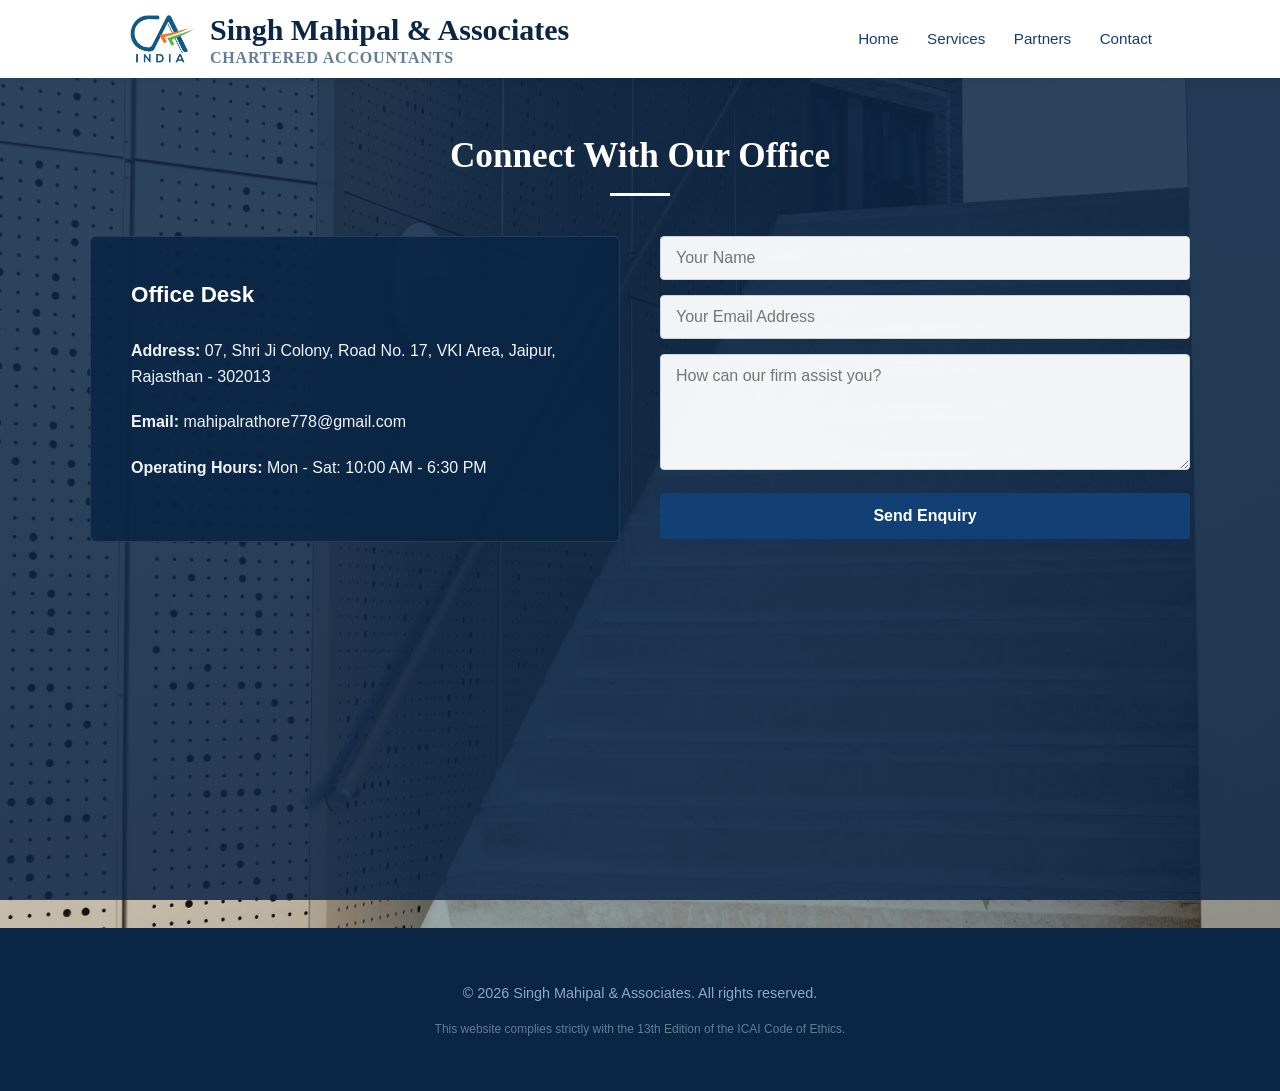
==== contact.html @ 25e39e17 "Initial live built launch" ====
<!DOCTYPE html>
<html lang="en">
<head>
    <meta charset="UTF-8">
    <meta name="viewport" content="width=device-width, initial-scale=1.0">
    <title>Contact Us | Singh Mahipal & Associates</title>
    <link rel="stylesheet" href="style.css">
</head>
<body>

    <header>
        <div class="logo-container">
            <img src="logo.jpg" alt="Firm Logo" class="firm-logo">
            <div class="brand-text">
                <h1 class="firm-name">Singh Mahipal & Associates</h1>
                <span class="firm-subtitle">Chartered Accountants</span>
            </div>
        </div>
        <nav>
            <a href="index.html">Home</a>
            <a href="services.html">Services</a>
            <a href="partners.html">Partners</a>
            <a href="contact.html">Contact</a>
        </nav>
    </header>

    <main class="content-section transparent-scroller" style="min-height: 80vh; padding-top: 50px;">
        <div class="container">
            <h2 class="section-title white-text">Connect With Our Office</h2>
            <div class="contact-wrapper" style="margin-top: 30px;">
                <div class="contact-info">
                    <h3>Office Desk</h3>
                    <p><strong>Address:</strong> 07, Shri Ji Colony, Road No. 17, VKI Area, Jaipur, Rajasthan - 302013</p>
                    <p><strong>Email:</strong> mahipalrathore778@gmail.com</p>
                    <p><strong>Operating Hours:</strong> Mon - Sat: 10:00 AM - 6:30 PM</p>
                </div>
                <form class="contact-form" onsubmit="event.preventDefault();">
                    <div class="form-group">
                        <input type="text" placeholder="Your Name" required>
                    </div>
                    <div class="form-group">
                        <input type="email" placeholder="Your Email Address" required>
                    </div>
                    <div class="form-group">
                        <textarea placeholder="How can our firm assist you?" rows="5" required></textarea>
                    </div>
                    <button type="submit" class="submit-btn">Send Enquiry</button>
                </form>
            </div>
        </div>
    </main>

    <footer>
        <p>&copy; 2026 Singh Mahipal & Associates. All rights reserved.</p>
        <p class="compliance">This website complies strictly with the 13th Edition of the ICAI Code of Ethics.</p>
    </footer>

</body>
</html>
---- style.css ----
/* Core Structural Resets */
body {
    font-family: 'Segoe UI', Tahoma, Geneva, Verdana, sans-serif;
    margin: 0;
    padding: 0;
    color: #333;
    line-height: 1.6;
}

/* Navigation Bar Styling */
/* Navigation Bar Styling */
/* Navigation Bar Framework */
header {
    background-color: #ffffff; /* White background */
    display: flex;
    justify-content: space-between;
    align-items: center;
    padding: 12px 10%;
    position: sticky;
    top: 0;
    z-index: 100;
    box-shadow: 0 2px 10px rgba(0, 0, 0, 0.06); /* Subtle shadow to separate header from page body */
}

/* Align Logo & Typography Side-by-Side */
.logo-container {
    display: flex;
    align-items: center;
    gap: 14px;
}

/* Adjusts the logo height naturally next to stacked text lines */
.firm-logo {
    height: 48px; 
    width: auto;
    object-fit: contain;
}

/* Vertical Stack layout for Text Group */
.brand-text {
    display: flex;
    flex-direction: column;
    justify-content: center;
}

/* Core Title Settings */
.firm-name {
    font-family: 'Times New Roman', Times, serif; /* Times New Roman */
    font-size: 30px; /* Font size 30 */
    font-weight: 700;
    color: #0B2545; /* Corporate navy color for sharp legibility on white */
    margin: 0;
    padding: 0;
    line-height: 1.2;
}

/* Subtitle Stacked Directly Below Title */
.firm-subtitle {
    font-family: 'Times New Roman', Times, serif; /* Times New Roman */
    font-size: 16px;
    font-weight: 600;
    color: #647C94; /* Professional gray-blue subtitle color */
    text-transform: uppercase;
    letter-spacing: 0.8px;
    margin-top: 2px;
    line-height: 1;
}

/* Nav Link Color Correction for White Background */
header nav a {
    color: #134074; /* Dark blue links for excellent contrast on white */
    text-decoration: none;
    margin-left: 24px;
    font-weight: 500;
    font-size: 0.95rem;
    transition: color 0.2s ease;
}

header nav a:hover {
    color: #0B2545; /* Darkens navigation link slightly on hover */
}


/* Minimalist Hero Section */
/* Full Screen Hero Section Parent Container */
.hero {
    position: relative;
    width: 100%;
    height: 100vh; /* Takes up 100% of the active desktop screen height */
    display: flex;
    justify-content: center;
    align-items: center;
    overflow: hidden; /* Ensures sliding pictures don't create horizontal page scrolling */
}

/* Base Configuration for Sliding Background Layers */
.slider-background {
    position: absolute;
    top: 0;
    left: 0;
    width: 100%;
    height: 100%;
    z-index: 1;
}

/* Configuration for each sliding sheet */
.slide {
    position: absolute;
    top: 0;
    left: 0;
    width: 100%;
    height: 100%;
    background-size: cover; /* Background size covers the entire desktop screen */
    background-position: center;
    background-repeat: no-repeat;
    opacity: 0; /* Hidden by default; controlled via keyframe opacity */
    
    /* Animation: slideLeftToRight lasts 24 seconds total, loops infinitely */
    animation: slideLeftToRight 24s infinite ease-in-out; 
}

/* Image assignments with high contrast professional overlays */
.bg-slide-1 {
    background-image: linear-gradient(rgba(11, 37, 69, 0.75), rgba(11, 37, 69, 0.75)), url('bg1.jpg');
    animation-delay: 0s;
}

.bg-slide-2 {
    background-image: linear-gradient(rgba(11, 37, 69, 0.75), rgba(11, 37, 69, 0.75)), url('bg2.jpg');
    animation-delay: 8s; /* Appears second */
}

.bg-slide-3 {
    background-image: linear-gradient(rgba(11, 37, 69, 0.75), rgba(11, 37, 69, 0.75)), url('bg3.jpg');
    animation-delay: 16s; /* Appears third */
}

/* Left-to-Right Entry and Exit Animation Logic */
@keyframes slideLeftToRight {
    0% {
        opacity: 0;
        transform: scale(1.05) translateX(-100%); /* Enters from the extreme left side */
    }
    4% {
        opacity: 1;
        transform: scale(1.05) translateX(0%); /* Snaps centered and settles down */
    }
    33.33% {
        opacity: 1;
        transform: scale(1) translateX(0%); /* Stays stationary for viewing time */
    }
    37.33% {
        opacity: 0;
        transform: scale(1) translateX(100%); /* Exits cleanly off to the right side */
    }
    100% {
        opacity: 0;
    }
}

/* Text Content Overlay Framework */
.hero-content {
    position: relative;
    z-index: 2; /* Forces text to sit securely on top of the moving background images */
    color: #ffffff;
    text-align: center;
    padding: 0 20px;
    max-width: 800px;
}

.hero-content h1 {
    font-size: 3rem;
    margin-bottom: 20px;
    font-weight: 700;
    letter-spacing: 0.5px;
}

.hero-content p {
    font-size: 1.2rem;
    margin-bottom: 30px;
    color: #EEF4F8;
}

/* --- New Content Sections Structure --- */

/* ==========================================
   4. CONTENT SECTIONS (About, Services, Newsletter, Contact)
   ========================================== */
/* --- About Us Flexbox Bounded Wide Layout --- */
.container-wide {
    max-width: 1250px; /* Widened slightly to let the image push further left */
    margin: 0 auto;
    padding: 0 20px;
}

.about-wrapper {
    display: flex;
    align-items: center; /* Centers items vertically instead of stretching them */
    height: 340px; /* FIXED VERTICAL HEIGHT: Locks the height exactly to its previous size */
    gap: 50px; 
    margin: 0 auto;
}

/* Left Column: Widened     horizontally to 560px, but height is restricted by parent */
.about-image-box {
    flex: 0 0 660px; /* Widens the image box horizontally to fill the left empty space */
    height: 100%; /* Fills the 340px parent height exactly */
    position: relative;
}

.about-img {
    width: 100%;
    height: 100%; /* Stays locked to the 340px container height */
    object-fit: cover; /* Crops the left/right sides naturally so it stays distortion-free */
    border-radius: 6px;
    box-shadow: 0 4px 15px rgba(0, 0, 0, 0.06);
    display: block;
}

/* Right Column: Text block takes up remaining space and handles text neatly */
.about-text-box {
    flex: 1; 
    height: 100%;
    display: flex;
    flex-direction: column;
    justify-content: center; /* Keeps header and paragraphs centered within the locked height */
}

/* Bounded title layout settings */
.about-section-title {
    font-family: 'Times New Roman', Times, serif;
    font-size: 2.2rem;
    color: #0B2545;
    text-align: left;
    margin-top: 0;
    margin-bottom: 20px; 
    position: relative;
    padding-bottom: 12px;
    display: inline-block;
}

.about-section-title::after {
    content: '';
    position: absolute;
    bottom: 0;
    left: 0;
    width: 60px;
    height: 3px;
    background-color: #134074;
}

.about-text-box p {
    font-size: 1.05rem;
    color: #4A5568;
    line-height: 1.6;
    margin: 0 0 12px 0;
    text-align: left;
}

.about-text-box p:last-child {
    margin-bottom: 0;
}

/* Mobile Breakpoint Configuration */
@media (max-width: 992px) {
    .about-wrapper {
        flex-direction: column;
        align-items: center;
        height: auto; /* Removes fixed height restriction on mobile screens */
    }
    .about-image-box {
        flex: none;
        width: 100%;
        max-width: 600px;
        height: 320px; /* Sets stable landscape depth for mobile layouts */
        margin-bottom: 25px;
    }
    .about-section-title {
        text-align: center;
    }
    .about-section-title::after {
        left: 50%;
        transform: translateX(-50%);
    }
    .about-text-box p {
        text-align: center;
    }
}



   .container {
    max-width: 1100px;
    margin: 0 auto;
    padding: 0 20px;
}

.content-section {
    padding: 80px 0;
    background-color: #ffffff;
    position: relative;
    z-index: 2;
}

.section-title {
    font-family: 'Times New Roman', Times, serif;
    font-size: 2.2rem;
    color: #0B2545;
    text-align: center;
    margin-top: 0;
    margin-bottom: 40px;
    position: relative;
    padding-bottom: 12px;
}

.section-title::after {
    content: '';
    position: absolute;
    bottom: 0;
    left: 50%;
    transform: translateX(-50%);
    width: 60px;
    height: 3px;
    background-color: #134074;
}

/* Force titles to turn white over the dark transparent scroller image sections */
.white-text {
    color: #ffffff !important;
}
.white-text::after {
    background-color: #ffffff !important;
}

.section-body p {
    font-size: 1.1rem;
    color: #4A5568;
    line-height: 1.8;
    max-width: 850px;
    margin: 0 auto 20px auto;
    text-align: center;
}

/* --- Shared Stable Background Parallax Engine --- */
.transparent-scroller {
    background-image: linear-gradient(rgba(11, 37, 69, 0.85), rgba(11, 37, 69, 0.85)), url('scroll-bg.jpg');
    background-attachment: fixed; /* Keeps image perfectly stable/fixed while scrolling */
    background-position: center;
    background-repeat: no-repeat;
    background-size: cover;
}

/* Services Grid Layout */
.services-grid {
    display: grid;
    grid-template-columns: repeat(auto-fit, minmax(300px, 1fr));
    gap: 30px;
    margin-top: 20px;
}

.service-card {
    background: rgba(255, 255, 255, 0.95); /* Slight white opacity so cards pop visually */
    padding: 35px 25px;
    border-radius: 6px;
    box-shadow: 0 4px 15px rgba(0, 0, 0, 0.1);
    border-top: 4px solid #134074;
    transition: transform 0.3s ease;
}

.service-card:hover {
    transform: translateY(-5px); 
}

.service-card h3 {
    color: #0B2545;
    font-size: 1.3rem;
    margin-top: 0;
    margin-bottom: 15px;
}

.service-card p {
    color: #5A6A85;
    font-size: 0.95rem;
    line-height: 1.6;
    margin: 0;
}

/* --- Newsletter Layout Structure (Dark text variant for white background) --- */
.newsletter-wrapper {
    max-width: 700px;
    margin: 0 auto;
    text-align: center;
}

.newsletter-text-dark {
    color: #4A5568;
    font-size: 1.1rem;
    line-height: 1.8;
    margin-bottom: 30px;
}

.newsletter-form {
    display: flex;
    gap: 10px;
    justify-content: center;
    flex-wrap: wrap;
}

.newsletter-form input {
    flex: 1;
    min-width: 280px;
    padding: 14px 20px;
    border: 1px solid #CBD5E1;
    border-radius: 4px;
    font-size: 1rem;
}

.newsletter-form input:focus {
    outline: none;
    border-color: #134074;
}

.newsletter-btn {
    background-color: #134074;
    color: white;
    padding: 14px 30px;
    border: none;
    border-radius: 4px;
    font-weight: 600;
    cursor: pointer;
    font-size: 1rem;
    transition: background 0.2s ease;
}

.newsletter-btn:hover {
    background-color: #0B2545;
}

/* --- Get in Touch Layout Structure (Adjusted contact card for transparency balance) --- */
.contact-wrapper {
    display: grid;
    grid-template-columns: repeat(auto-fit, minmax(350px, 1fr));
    gap: 40px;
    align-items: start;
}

.contact-info {
    background-color: rgba(11, 37, 69, 0.9); /* Subtle contrast match for transparency environment */
    color: white;
    padding: 40px;
    border-radius: 6px;
    border: 1px solid rgba(255, 255, 255, 0.1);
}

.contact-info h3 {
    margin-top: 0;
    margin-bottom: 25px;
    font-size: 1.4rem;
}

.contact-info p {
    margin-bottom: 20px;
    line-height: 1.6;
    color: #EEF4F8;
}

.contact-form {
    display: flex;
    flex-direction: column;
    gap: 15px;
}

.form-group input, 
.form-group textarea {
    width: 100%;
    padding: 12px 15px;
    border: 1px solid #CBD5E1;
    border-radius: 4px;
    font-family: inherit;
    font-size: 1rem;
    box-sizing: border-box;
    background-color: rgba(255, 255, 255, 0.95); /* High legibility background over background images */
}

.form-group input:focus, 
.form-group textarea:focus {
    outline: none;
    border-color: #134074;
}

/* Styled Button to behave exactly like the original full-width design block */
.submit-btn {
    background-color: #134074;
    color: white !important;
    text-decoration: none;
    text-align: center;
    padding: 14px;
    border-radius: 4px;
    font-weight: 600;
    font-size: 1rem;
    display: block; 
    width: 100%; /* Spans full horizontal input row size */
    box-sizing: border-box;
    transition: background 0.2s ease;
    cursor: pointer;
    
    /* Native browser reset overrides to match original button layout */
    border: none;
    outline: none;
    font-family: inherit; /* Inherits main body typography */
    margin: 0;
    line-height: normal;
    -webkit-appearance: none; /* Strips mobile layout defaults */
    appearance: none;
}

.submit-btn:hover {
    background-color: #0B2545; /* Deeper corporate blue hover */
}


footer { 
    background: #0B2545; 
    color: #8DA9C4; 
    text-align: center; 
    padding: 30px; 
    font-size: 0.9rem; 
}

.compliance { 
    font-size: 0.75rem; 
    color: #647C94; 
    margin-top: 10px; 
}


/* ==========================================
   5. FOOTER STYLING & EXTERNAL LINKS
   ========================================== */
footer { 
    background: #0B2545; /* Deep Professional Corporate Blue */
    color: #8DA9C4; 
    text-align: center; 
    padding: 40px 20px; 
    font-size: 0.9rem; 
    position: relative;
    z-index: 3;
}

.footer-container {
    max-width: 600px;
    margin: 0 auto;
    display: flex;
    flex-direction: column;
    gap: 20px; /* Uniform spacing between link rows and copyright text */
}

/* External Link Alignment and Styling */
.footer-links {
    display: flex;
    justify-content: center;
    gap: 30px; /* Horizontal space between the links */
    margin-bottom: 5px;
}

.footer-links a {
    color: #ffffff;
    text-decoration: none;
    font-weight: 500;
    font-size: 0.95rem;
    padding: 5px 10px;
    border-radius: 4px;
    transition: all 0.2s ease;
}

/* Hover State for Links */
.footer-links a:hover {
    color: #EEF4F8;
    background-color: rgba(255, 255, 255, 0.1); /* Subtle highlight behind link text on hover */
}

.compliance { 
    font-size: 0.75rem; 
    color: #647C94; 
    margin-top: 5px; 
}

/* Stacks links vertically on tiny mobile screens */
@media (max-width: 480px) {
    .footer-links {
        flex-direction: column;
        gap: 15px;
    }
}

/* ==========================================
   7. SINGLE PARTNER PASSPORT BOUNDED LAYOUT
   ========================================== */
.single-partner-container {
    display: flex;
    align-items: stretch; /* Forces right text box height to match left photo box exactly */
    gap: 40px;
    max-width: 950px;
    margin: 40px auto 0 auto;
    background: #ffffff;
    padding: 25px;
    border-radius: 8px;
    box-shadow: 0 4px 20px rgba(0, 0, 0, 0.04);
    border-left: 5px solid #0B2545; /* Corporate Blue accent left margin line */
}

/* Left Column: Traditional Passport Size Constraints (approx 3.5 : 4.5 ratio) */
.partner-passport-box {
    flex: 0 0 210px; /* Locks horizontal width exactly to a neat passport size scale */
    height: 270px;   /* Locks vertical height scale */
    border-radius: 4px;
    overflow: hidden;
    box-shadow: 0 2px 8px rgba(0, 0, 0, 0.08);
}

.partner-passport-img {
    width: 100%;
    height: 100%;
    object-fit: cover; /* Crops passport headshot seamlessly without squeezing dimensions */
    display: block;
}

/* Right Column: Bounded details alignment */
.partner-details-box {
    flex: 1;
    display: flex;
    flex-direction: column;
    justify-content: center; /* Vertically centers text layers between photo boundary limits */
    overflow: hidden;
}

.partner-details-content h3 {
    font-family: 'Times New Roman', Times, serif;
    font-size: 1.5rem;
    color: #0B2545;
    margin: 0 0 6px 0;
}

.partner-title-badge {
    font-size: 0.85rem;
    font-weight: 600;
    color: #134074;
    text-transform: uppercase;
    letter-spacing: 0.8px;
    display: block;
    margin-bottom: 15px;
}

.partner-details-content p {
    font-size: 0.98rem;
    color: #4A5568;
    line-height: 1.6;
    margin: 0 0 12px 0;
    text-align: left;
}

.partner-details-content p:last-child {
    margin-bottom: 0; /* Prevents text elements from pushing past the bottom line boundary */
}

/* Responsive view settings for tablets and mobile devices */
@media (max-width: 768px) {
    .single-partner-container {
        flex-direction: column;
        align-items: center;
        text-align: center;
        height: auto; /* Drops vertical sync layout restriction to let layout stack naturally */
        padding: 20px;
    }
    .partner-passport-box {
        flex: none;
        margin-bottom: 20px;
    }
    .partner-details-content p {
        text-align: center;
    }
}
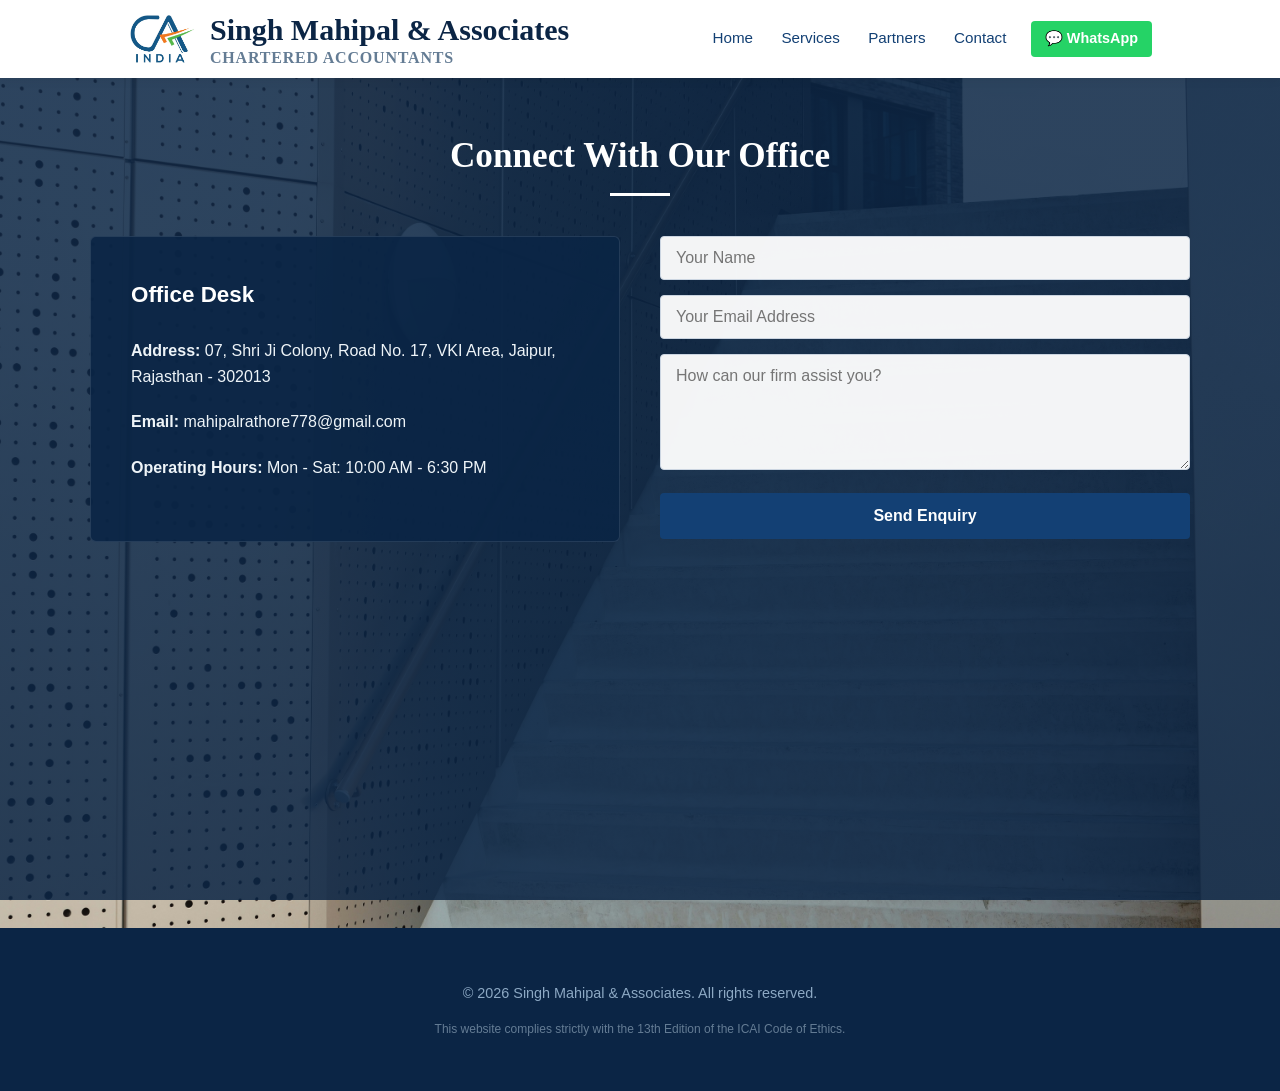
==== commit e66c0f79: "updation to existing" ====
--- a/contact.html
+++ b/contact.html
@@ -16,12 +16,17 @@
                 <span class="firm-subtitle">Chartered Accountants</span>
             </div>
         </div>
+    
         <nav>
             <a href="index.html">Home</a>
             <a href="services.html">Services</a>
             <a href="partners.html">Partners</a>
             <a href="contact.html">Contact</a>
+            <!-- NEW WHATSAPP LINK ADDED HERE -->
+            <!-- Replace 918306470585 with your actual mobile number including country code (91) -->
+            <a href="https://whatsapp.com" target="_blank" rel="noopener" class="nav-whatsapp">💬 WhatsApp</a>
         </nav>
+
     </header>
 
     <main class="content-section transparent-scroller" style="min-height: 80vh; padding-top: 50px;">
--- a/style.css
+++ b/style.css
@@ -680,3 +680,34 @@
         text-align: center;
     }
 }
+
+/* ==========================================
+   8. HEADER WHATSAPP INTERACTIVE BUTTON
+   ========================================== */
+header nav a.nav-whatsapp {
+    color: #ffffff; /* White text for contrast */
+    background-color: #25D366; /* Official WhatsApp Branding Green */
+    padding: 6px 14px;
+    border-radius: 4px;
+    font-weight: 600;
+    font-size: 0.9rem;
+    margin-left: 20px;
+    transition: background-color 0.2s ease, transform 0.2s ease;
+    display: inline-flex;
+    align-items: center;
+}
+
+/* Hover dynamic micro-interactions */
+header nav a.nav-whatsapp:hover {
+    background-color: #20BA56; /* Darkens slightly on hover */
+    color: #ffffff;
+}
+
+/* Ensure mobile header elements handle padding beautifully */
+@media (max-width: 768px) {
+    header nav a.nav-whatsapp {
+        margin-left: 0;
+        margin-top: 10px;
+        display: inline-block;
+    }
+}
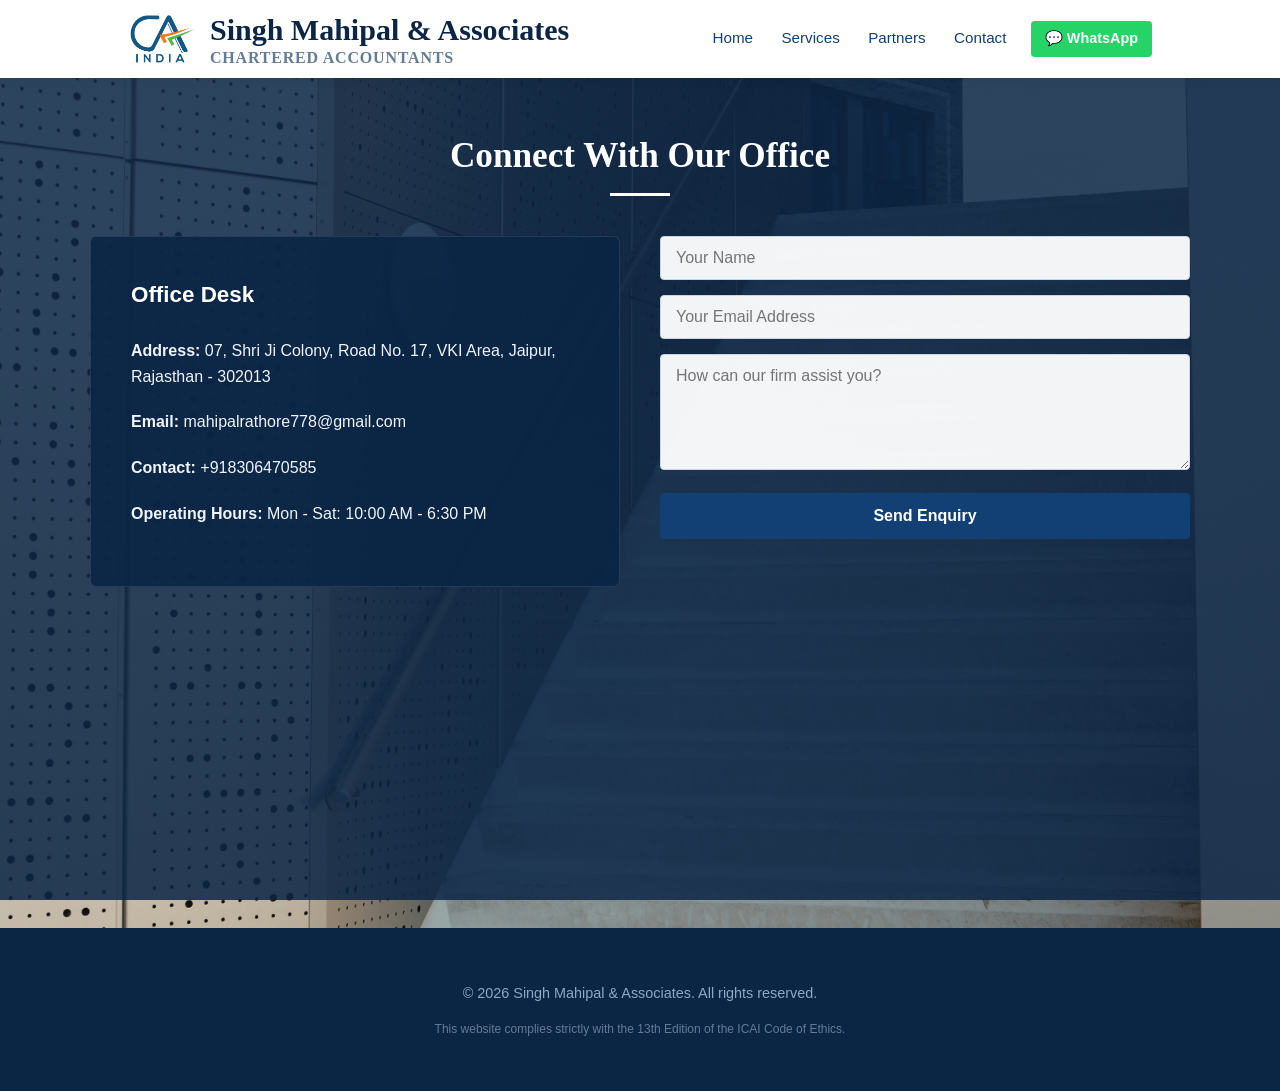
==== commit 8b115044: "Add files via upload" ====
--- a/contact.html
+++ b/contact.html
@@ -37,6 +37,7 @@
                     <h3>Office Desk</h3>
                     <p><strong>Address:</strong> 07, Shri Ji Colony, Road No. 17, VKI Area, Jaipur, Rajasthan - 302013</p>
                     <p><strong>Email:</strong> mahipalrathore778@gmail.com</p>
+                    <p><strong>Contact:</strong> +918306470585</p>
                     <p><strong>Operating Hours:</strong> Mon - Sat: 10:00 AM - 6:30 PM</p>
                 </div>
                 <form class="contact-form" onsubmit="event.preventDefault();">
